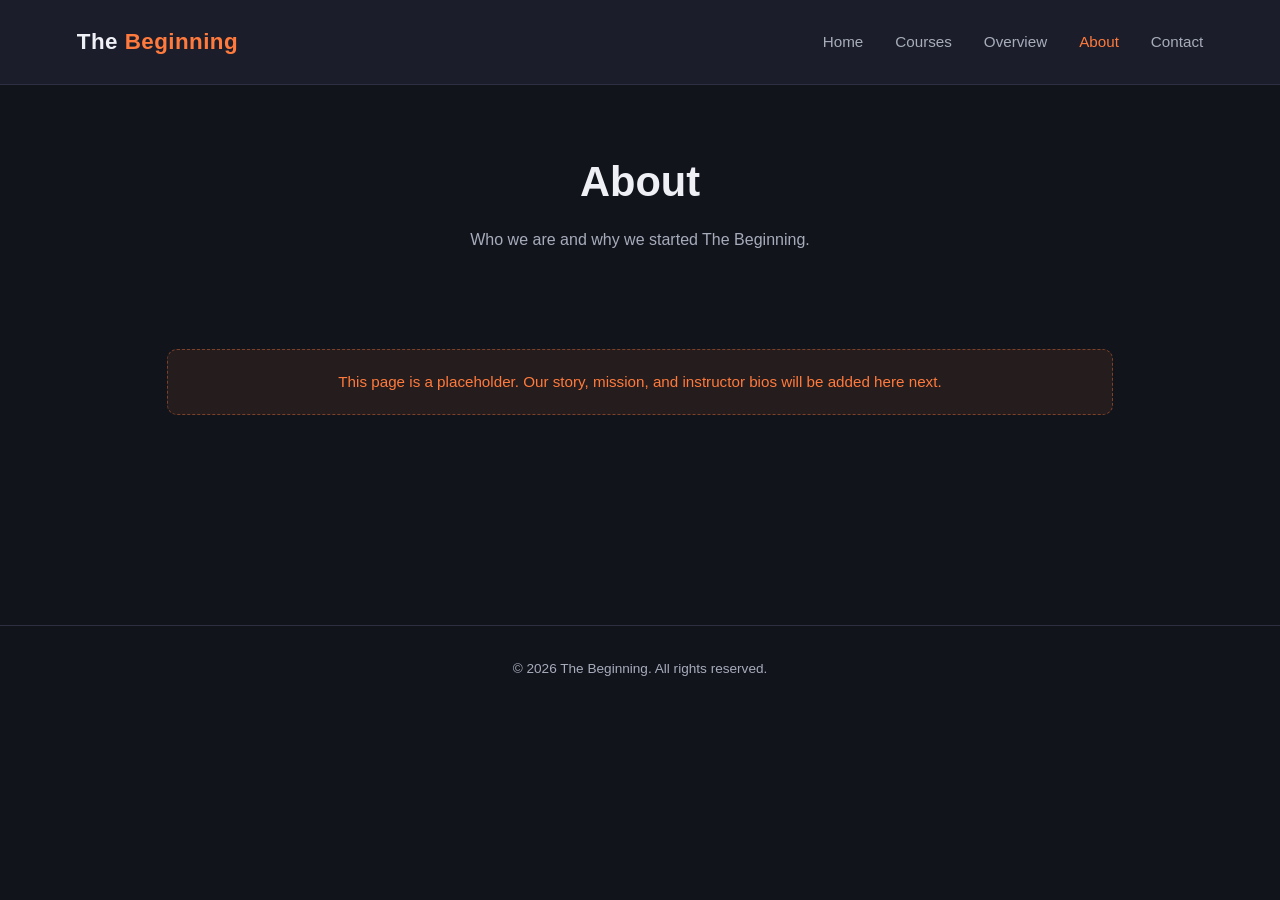
==== about.html @ 5157cc99 "Add site structure with shared nav and dark/orange theme Introduce Courses, Overview, About, and Con" ====
<!DOCTYPE html>
<html lang="en">
<head>
  <meta charset="UTF-8">
  <meta name="viewport" content="width=device-width, initial-scale=1.0">
  <title>About | The Beginning</title>
  <link rel="stylesheet" href="styles.css">
</head>
<body>

  <header>
    <a href="index.html" class="logo">The <span>Beginning</span></a>
    <nav>
      <ul>
        <li><a href="index.html">Home</a></li>
        <li><a href="courses.html">Courses</a></li>
        <li><a href="overview.html">Overview</a></li>
        <li><a href="about.html" aria-current="page">About</a></li>
        <li><a href="contact.html">Contact</a></li>
      </ul>
    </nav>
  </header>

  <main>
    <section class="page-hero">
      <h1>About</h1>
      <p>Who we are and why we started The Beginning.</p>
    </section>

    <section>
      <p class="placeholder-note">
        This page is a placeholder. Our story, mission, and instructor bios
        will be added here next.
      </p>
    </section>
  </main>

  <footer>
    &copy; 2026 The Beginning. All rights reserved.
  </footer>

</body>
</html>
---- styles.css ----
:root {
  --bg: #12141c;
  --panel: #1b1e2a;
  --accent: #ff7a3c;
  --text: #eef0f5;
  --text-muted: #a7acbb;
  --border: #2c3040;
}

* {
  box-sizing: border-box;
  margin: 0;
  padding: 0;
}

body {
  font-family: 'Segoe UI', Arial, sans-serif;
  background: var(--bg);
  color: var(--text);
  line-height: 1.6;
}

header {
  display: flex;
  align-items: center;
  justify-content: space-between;
  padding: 1.5rem 6%;
  background: var(--panel);
  border-bottom: 1px solid var(--border);
}

.logo {
  font-size: 1.4rem;
  font-weight: 700;
  color: var(--text);
  letter-spacing: 0.02em;
  text-decoration: none;
}

.logo span {
  color: var(--accent);
}

nav ul {
  list-style: none;
  display: flex;
  gap: 2rem;
}

nav a {
  color: var(--text-muted);
  text-decoration: none;
  font-size: 0.95rem;
  transition: color 0.2s ease;
}

nav a:hover,
nav a[aria-current="page"] {
  color: var(--accent);
}

.hero {
  text-align: center;
  padding: 6rem 6% 5rem;
  background: radial-gradient(circle at 50% 0%, rgba(255, 122, 60, 0.12), transparent 60%);
}

.hero .badge {
  display: inline-block;
  padding: 0.35rem 1rem;
  border: 1px solid rgba(255, 122, 60, 0.4);
  border-radius: 999px;
  color: var(--accent);
  font-size: 0.85rem;
  margin-bottom: 1.5rem;
}

.hero h1 {
  font-size: clamp(2.2rem, 5vw, 3.5rem);
  margin-bottom: 1rem;
}

.hero h1 em {
  font-style: normal;
  color: var(--accent);
}

.hero p {
  max-width: 600px;
  margin: 0 auto 2.5rem;
  color: var(--text-muted);
  font-size: 1.1rem;
}

.cta-group {
  display: flex;
  justify-content: center;
  gap: 1rem;
  flex-wrap: wrap;
}

.btn {
  display: inline-block;
  padding: 0.85rem 2rem;
  border-radius: 8px;
  font-weight: 600;
  text-decoration: none;
  transition: transform 0.15s ease, opacity 0.15s ease;
}

.btn:hover {
  transform: translateY(-2px);
}

.btn-primary {
  background: var(--accent);
  color: var(--bg);
}

.btn-secondary {
  background: transparent;
  color: var(--text);
  border: 1px solid var(--border);
}

main {
  min-height: 60vh;
}

section {
  padding: 4rem 6%;
  max-width: 1100px;
  margin: 0 auto;
}

section h2 {
  text-align: center;
  font-size: 2rem;
  margin-bottom: 3rem;
}

.features {
  display: grid;
  grid-template-columns: repeat(auto-fit, minmax(240px, 1fr));
  gap: 2rem;
}

.card {
  background: var(--panel);
  border: 1px solid var(--border);
  border-radius: 12px;
  padding: 2rem 1.5rem;
  text-align: center;
}

.card .icon {
  font-size: 2rem;
  margin-bottom: 1rem;
}

.card h3 {
  margin-bottom: 0.75rem;
  font-size: 1.1rem;
}

.card p {
  color: var(--text-muted);
  font-size: 0.95rem;
}

.placeholder-note {
  text-align: center;
  background: rgba(255, 122, 60, 0.08);
  border: 1px dashed rgba(255, 122, 60, 0.4);
  border-radius: 10px;
  padding: 1.25rem;
  color: var(--accent);
  font-size: 0.95rem;
}

.page-hero {
  text-align: center;
  padding: 4rem 6% 2rem;
}

.page-hero h1 {
  font-size: clamp(1.8rem, 4vw, 2.6rem);
  margin-bottom: 0.75rem;
}

.page-hero p {
  color: var(--text-muted);
  max-width: 600px;
  margin: 0 auto;
}

footer {
  text-align: center;
  padding: 2rem 6%;
  color: var(--text-muted);
  font-size: 0.85rem;
  border-top: 1px solid var(--border);
}

@media (max-width: 640px) {
  header {
    flex-direction: column;
    gap: 1rem;
  }

  nav ul {
    gap: 1.25rem;
  }
}
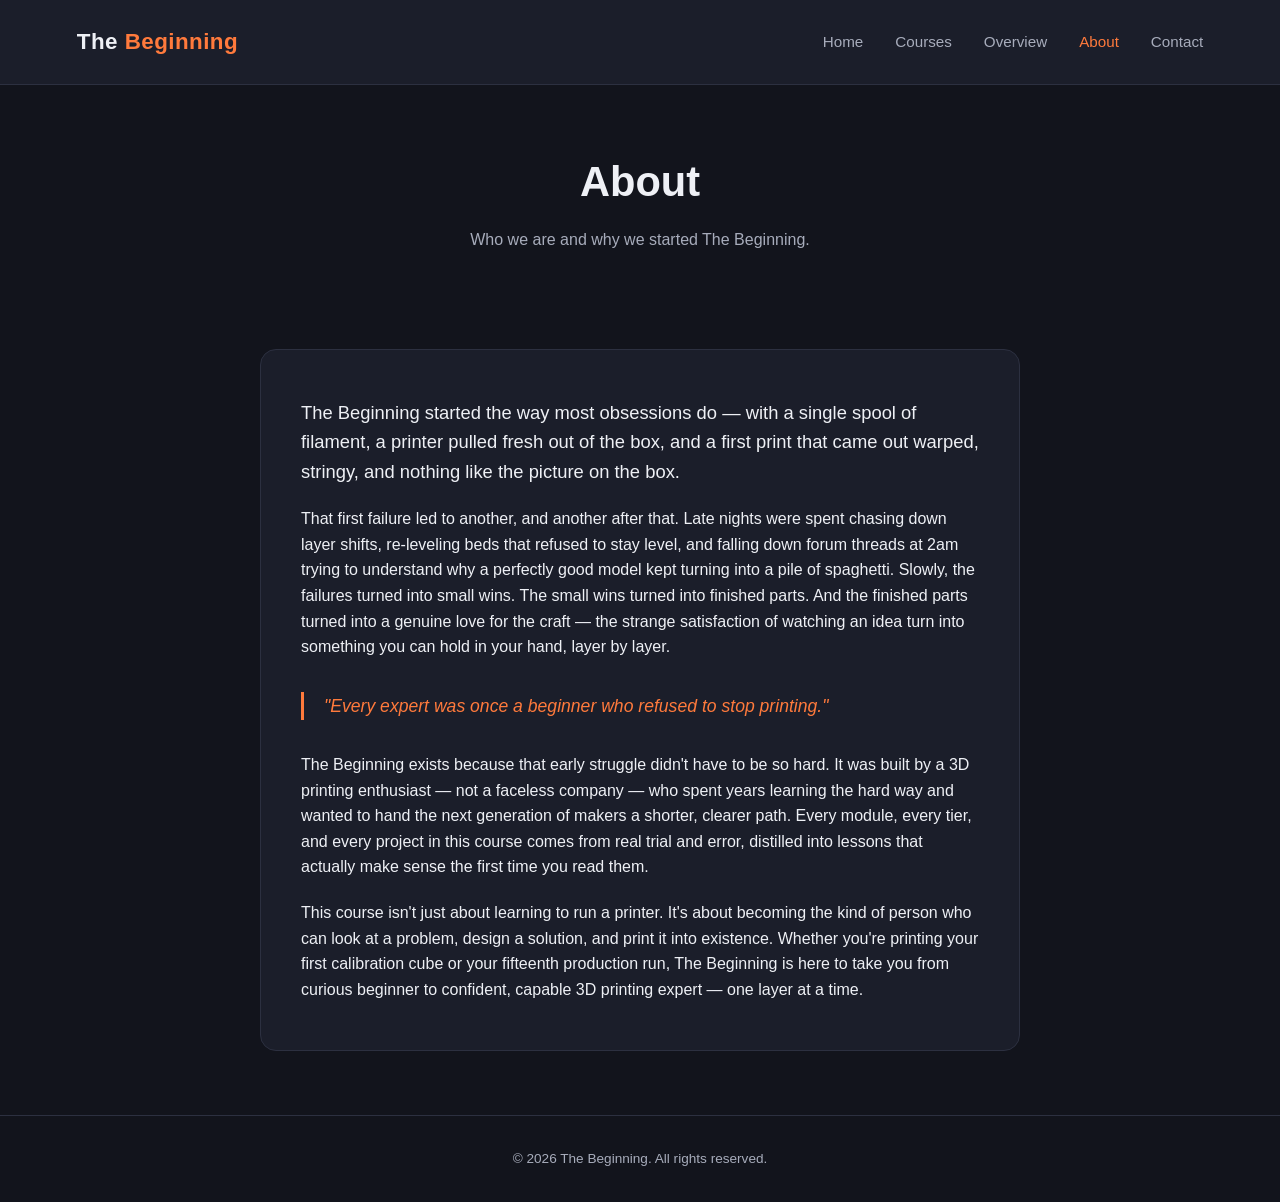
==== commit 75d14896: "Build out About and Contact pages About: replace the placeholder with a story-style narrative about " ====
--- a/about.html
+++ b/about.html
@@ -28,10 +28,45 @@
     </section>
 
     <section>
-      <p class="placeholder-note">
-        This page is a placeholder. Our story, mission, and instructor bios
-        will be added here next.
-      </p>
+      <div class="story">
+        <p class="lede">
+          The Beginning started the way most obsessions do — with a single
+          spool of filament, a printer pulled fresh out of the box, and a
+          first print that came out warped, stringy, and nothing like the
+          picture on the box.
+        </p>
+        <p>
+          That first failure led to another, and another after that. Late
+          nights were spent chasing down layer shifts, re-leveling beds that
+          refused to stay level, and falling down forum threads at 2am trying
+          to understand why a perfectly good model kept turning into a pile
+          of spaghetti. Slowly, the failures turned into small wins. The small
+          wins turned into finished parts. And the finished parts turned into
+          a genuine love for the craft — the strange satisfaction of watching
+          an idea turn into something you can hold in your hand, layer by
+          layer.
+        </p>
+        <blockquote>
+          "Every expert was once a beginner who refused to stop printing."
+        </blockquote>
+        <p>
+          The Beginning exists because that early struggle didn't have to be
+          so hard. It was built by a 3D printing enthusiast — not a faceless
+          company — who spent years learning the hard way and wanted to hand
+          the next generation of makers a shorter, clearer path. Every module,
+          every tier, and every project in this course comes from real trial
+          and error, distilled into lessons that actually make sense the
+          first time you read them.
+        </p>
+        <p>
+          This course isn't just about learning to run a printer. It's about
+          becoming the kind of person who can look at a problem, design a
+          solution, and print it into existence. Whether you're printing your
+          first calibration cube or your fifteenth production run, The
+          Beginning is here to take you from curious beginner to confident,
+          capable 3D printing expert — one layer at a time.
+        </p>
+      </div>
     </section>
   </main>
 
--- a/styles.css
+++ b/styles.css
@@ -141,7 +141,7 @@
 
 .features {
   display: grid;
-  grid-template-columns: repeat(auto-fit, minmax(240px, 1fr));
+  grid-template-columns: repeat(2, 1fr);
   gap: 2rem;
 }
 
@@ -178,6 +178,198 @@
   font-size: 0.95rem;
 }
 
+.tiers {
+  display: flex;
+  flex-direction: column;
+  gap: 1.5rem;
+}
+
+.tier {
+  background: var(--panel);
+  border: 1px solid var(--border);
+  border-radius: 12px;
+  overflow: hidden;
+}
+
+.tier > summary {
+  cursor: pointer;
+  list-style: none;
+  display: flex;
+  align-items: center;
+  gap: 1rem;
+  padding: 1.5rem 1.75rem;
+}
+
+.tier > summary::-webkit-details-marker {
+  display: none;
+}
+
+.tier > summary::before {
+  content: '▸';
+  color: var(--accent);
+  font-size: 1.1rem;
+  flex-shrink: 0;
+  transition: transform 0.2s ease;
+}
+
+.tier[open] > summary::before {
+  transform: rotate(90deg);
+}
+
+.tier-title {
+  font-size: 1.3rem;
+  font-weight: 700;
+}
+
+.tier-count {
+  margin-left: auto;
+  color: var(--text-muted);
+  font-size: 0.85rem;
+  font-weight: 400;
+}
+
+.modules {
+  display: grid;
+  grid-template-columns: repeat(auto-fit, minmax(220px, 1fr));
+  gap: 1.5rem;
+  padding: 0 1.75rem 1.75rem;
+}
+
+.module-card {
+  background: var(--bg);
+  border: 1px solid var(--border);
+  border-radius: 10px;
+  padding: 1.5rem;
+  display: flex;
+  flex-direction: column;
+  gap: 0.5rem;
+}
+
+.module-number {
+  color: var(--accent);
+  font-size: 0.8rem;
+  font-weight: 700;
+  letter-spacing: 0.05em;
+  text-transform: uppercase;
+}
+
+.module-card h3 {
+  font-size: 1.05rem;
+  margin-bottom: 0.25rem;
+}
+
+.module-card .btn {
+  margin-top: auto;
+  align-self: flex-start;
+  padding: 0.6rem 1.25rem;
+  font-size: 0.9rem;
+}
+
+.intro-text {
+  max-width: 700px;
+  margin: 0 auto 2.5rem;
+  text-align: center;
+  color: var(--text-muted);
+  font-size: 1.05rem;
+}
+
+.embed-callout {
+  max-width: 600px;
+  margin: 0 auto;
+  text-align: center;
+  background: var(--panel);
+  border: 1px solid var(--border);
+  border-radius: 12px;
+  padding: 3rem 2rem;
+}
+
+.embed-callout p {
+  color: var(--text-muted);
+  margin-bottom: 1.5rem;
+}
+
+.story {
+  max-width: 760px;
+  margin: 0 auto;
+  background: var(--panel);
+  border: 1px solid var(--border);
+  border-radius: 16px;
+  padding: 3rem 2.5rem;
+}
+
+.story p {
+  margin-bottom: 1.25rem;
+}
+
+.story p:last-child {
+  margin-bottom: 0;
+}
+
+.story p.lede {
+  font-size: 1.15rem;
+}
+
+.story blockquote {
+  border-left: 3px solid var(--accent);
+  padding-left: 1.25rem;
+  margin: 2rem 0;
+  color: var(--accent);
+  font-style: italic;
+  font-size: 1.1rem;
+}
+
+.contact-grid {
+  display: grid;
+  grid-template-columns: repeat(auto-fit, minmax(240px, 1fr));
+  gap: 1.5rem;
+}
+
+.contact-card {
+  display: flex;
+  align-items: center;
+  gap: 1rem;
+  background: var(--panel);
+  border: 1px solid var(--border);
+  border-radius: 12px;
+  padding: 1.25rem 1.5rem;
+  text-decoration: none;
+  color: var(--text);
+  transition: border-color 0.2s ease, transform 0.15s ease;
+}
+
+.contact-card:hover {
+  border-color: var(--accent);
+  transform: translateY(-2px);
+}
+
+.contact-card .icon {
+  width: 28px;
+  height: 28px;
+  flex-shrink: 0;
+  color: var(--accent);
+}
+
+.contact-card .icon svg {
+  width: 100%;
+  height: 100%;
+}
+
+.contact-card .label {
+  font-weight: 600;
+  display: block;
+}
+
+.contact-card .sublabel {
+  display: block;
+  color: var(--text-muted);
+  font-size: 0.85rem;
+  margin-top: 0.15rem;
+}
+
+.placeholder-note-spaced {
+  margin-top: 2rem;
+}
+
 .page-hero {
   text-align: center;
   padding: 4rem 6% 2rem;
@@ -203,6 +395,10 @@
 }
 
 @media (max-width: 640px) {
+  .features {
+    grid-template-columns: 1fr;
+  }
+
   header {
     flex-direction: column;
     gap: 1rem;
